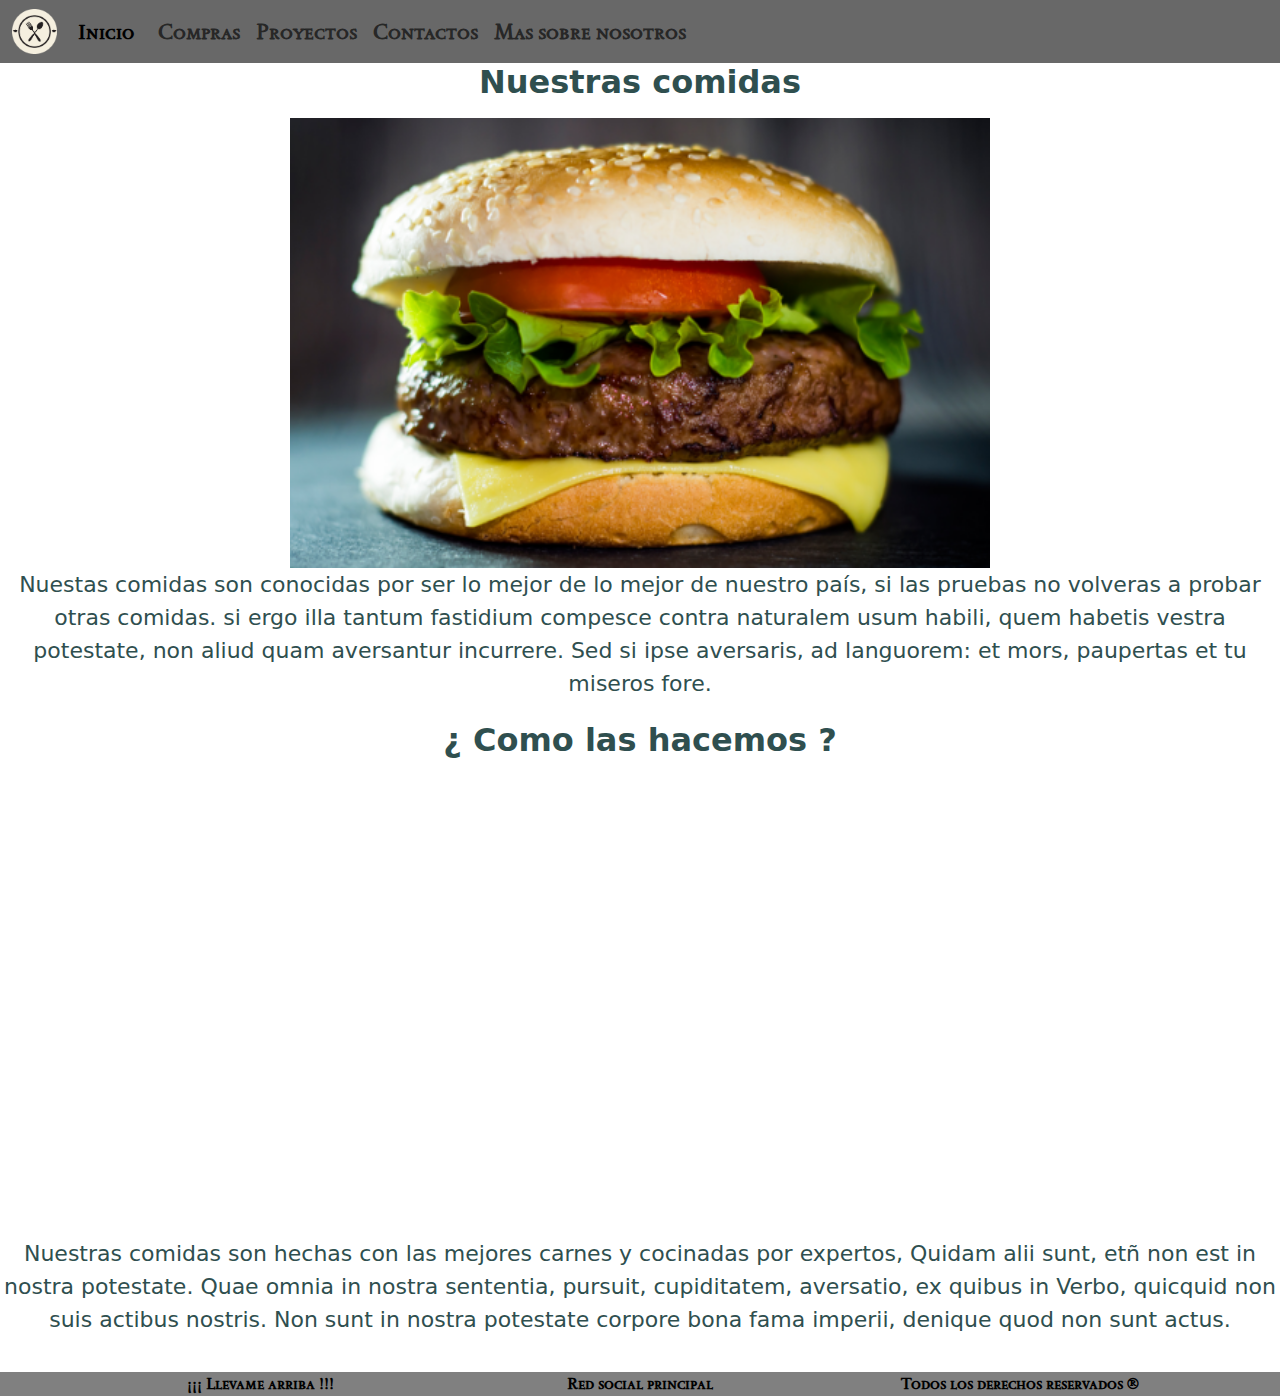
==== index.html @ 54c8f070 "se creo un commit" ====
<!DOCTYPE html>
<html lang="en">

<head>
    <meta charset="UTF-8">
    <meta name="viewport" content="width=device-width, initial-scale=1.0">
    <link href="https://cdn.jsdelivr.net/npm/bootstrap@5.3.3/dist/css/bootstrap.min.css" rel="stylesheet"
        integrity="sha384-QWTKZyjpPEjISv5WaRU9OFeRpok6YctnYmDr5pNlyT2bRjXh0JMhjY6hW+ALEwIH" crossorigin="anonymous">
    <link rel="stylesheet" href="./styles/style.css"> <!-- CSS -->
    <!-- Fuente propia -->
    <link rel="preconnect" href="https://fonts.googleapis.com">
    <link rel="preconnect" href="https://fonts.gstatic.com" crossorigin>
    <link href="https://fonts.googleapis.com/css2?family=Sedan+SC&display=swap" rel="stylesheet">
    <title>Inicio</title>
</head>
<!-- parte visible -->

<body>
    <header>
        <!-- inicio navegable -->
        <nav class="navbar navbar-expand-lg navegacion">
            <div class="container-fluid">
                <img class="logo--propio" href="./index.html" src="./multimedia/ico11.png" alt="Imagendelogo">
                <a class="navbar-brand" href="./index.html">Inicio</a>
                <button class="navbar-toggler" type="button" data-bs-toggle="collapse" data-bs-target="#navbarNav"
                    aria-controls="navbarNav" aria-expanded="false" aria-label="Toggle navigation">
                    <span class="navbar-toggler-icon"></span>
                </button>
                <div class="collapse navbar-collapse" id="navbarNav">
                    <ul class="navbar-nav">
                        <li class="nav-item">
                            <a class="nav-link" aria-current="page" href="./pages/compras.html">Compras</a>
                        </li>
                        <li class="nav-item">
                            <a class="nav-link" href="./pages/proyectos.html">Proyectos</a>
                        </li>
                        <li class="nav-item">
                            <a class="nav-link" href="./pages/contactos.html">Contactos</a>
                        </li>
                        <li class="nav-item">
                            <a class="nav-link" href="./pages/massobrenosotros.html">Mas sobre nosotros</a>
                        </li>
                    </ul>
                </div>
            </div>
        </nav>
    </header>

    <main>
        <!-- estructura 1 -->
        <section class="estructurap1">
            <article>
                <h1 class="titulos1"> <!-- titulo 1-->
                    Nuestras comidas
                </h1>
                </p>
                <img src="./multimedia/burguer1.bmp" class="img-fluid imagenestamanio" alt="imagen-de-hamburguesa">
                <p class="parrafos1"> <!-- parrafos 1-->
                    Nuestas comidas son conocidas por ser lo mejor de lo
                    mejor de nuestro país, si las pruebas no volveras a
                    probar otras comidas. si ergo illa tantum fastidium
                    compesce contra naturalem usum habili, quem habetis
                    vestra potestate, non aliud quam aversantur incurrere.
                    Sed si ipse aversaris, ad languorem: et mors, paupertas
                    et tu miseros fore.
                </p>
            </article>
        </section>
        <!-- estructura 2 -->
        <section class="estructurap1">
            <article>
                <p class="titulos1">
                    ¿ Como las hacemos ? <!-- titulo 2-->
                </p>
                <!-- video de cocina-->
                <iframe class="img-fluid imagenestamanio" width="700" height="450"
                    src="https://www.youtube.com/embed/bVOlmow5Gnw" alt="video-de-cocina"
                    title="Hamburguesas de carne en MENOS DE 5 MINUTOS. Mira qué jugosas!" frameborder="0"
                    allow="accelerometer; autoplay; clipboard-write; encrypted-media; gyroscope; picture-in-picture; web-share"
                    referrerpolicy="strict-origin-when-cross-origin" allowfullscreen>
                </iframe>
                <p class="parrafos1"> <!-- parrafos 2 -->
                    Nuestras comidas son hechas con las mejores carnes y
                    cocinadas por expertos, Quidam alii sunt, etñ non est in
                    nostra potestate. Quae omnia in nostra sententia,
                    pursuit, cupiditatem, aversatio, ex quibus in Verbo,
                    quicquid non suis actibus nostris. Non sunt in nostra
                    potestate corpore bona fama imperii, denique quod non
                    sunt actus.
                </p>
            </article>
        </section>
        <footer class="foot">
            <div class="container text-center">
                <div class="row align-items-end">
                    <div class="col">
                        <a class="foot" href="./index.html">¡¡¡ Llevame arriba !!!</a>
                    </div>
                    <div class="col">
                        <a class="foot" href="https://www.instagram.com/?hl=es-la">Red social principal</a>
                    </div>
                    <div class="col">
                        Todos los derechos reservados ®
                    </div>
                </div>
            </div>
        </footer>
    </main>
    <script src="https://cdn.jsdelivr.net/npm/bootstrap@5.3.3/dist/js/bootstrap.bundle.min.js"
        integrity="sha384-YvpcrYf0tY3lHB60NNkmXc5s9fDVZLESaAA55NDzOxhy9GkcIdslK1eN7N6jIeHz"
        crossorigin="anonymous"></script>
</body>

</html>
---- styles/style.css ----
* {
    padding: 0;
    margin: 0;
}

/*Telefonos*/
@media only screen and (max-width: 400px) {
    body {
        background-color: grey;
    }

    .carousel-inner img {
        max-width: 400px;
        height: 350px;
    }

    .foot {
        font-size: 11px;
    }

    .imagenestamanio {
        width: 400px;
        height: 250px;
    }

    .titulos1 {
        color: black;
    }

    .parrafos1 {
        color: black;
    }

    .link-empresa {
        width: 350px;
    }
}

/*Tablets*/
@media only screen and (min-width: 401px) and (max-width: 900px) {
    body {
        background-color: rgba(255, 187, 0, 0.877);
    }

    .carousel-inner img {
        max-width: 48rem;
        height: 350px;
    }

    .imagenestamanio {
        width: 400px;
        height: 250px;
    }

    .titulos1 {
        color: black;

    }

    .parrafos1 {
        color: black;
    }

    .link-empresa {
        width: 350px;
    }
}

/*Zona de navegacion*/
.navegacion {
    background-color: rgb(104, 104, 104);
    font-weight: bolder;
    font-family: "Sedan SC", serif;
    color: black;
    font-size: 1.3rem;
}

.link-compras {
    font-weight: bolder;
    font-family: "Sedan SC", serif;
    color: black;
    background-color: rgb(140, 247, 140);
    font-size: 40px;
    text-decoration: none;
}

.estructurap1 {
    display: flex;
}

.link-empresa {
    text-align: center;
    display: inline-block;
    background-color: rgb(224, 224, 224);
}

/* logo */
.logo--propio {
    width: 45px;
    height: 45px;
    margin-right: 1.3rem;
}

/*Todas las estructuras*/
.estructurap1 {
    color: darkslategrey;
    display: contents;
    text-align: center;
}

/*Todos los titulos*/
.titulos1 {
    font-weight: bold;
    font-size: 32px;
    display: block;
    text-align: center;
}

.parrafos1 {
    font-size: 22px;
    display: inline-block;
}

/*Tamaño de imagenes, lo puse con (ni) para no usar la ñ*/
.imagenestamanio {
    width: 700px;
    height: 450px;

}

/*Tamaño de las imagenes de mcdonals y burguerkings*/
.imagenes-mcyburg {
    width: 300px;
    height: 300px;
}

.foot {
    margin-top: 20px;
    color: rgb(0, 0, 0);
    text-decoration: none;
    text-align: center;
    background-color: grey;
    font-family: "Sedan SC", serif;
    text-decoration: none;
    font-weight: bolder;
}

.carrusel {
    margin-bottom: 10px;
    display: flex;
    justify-content: center;
}
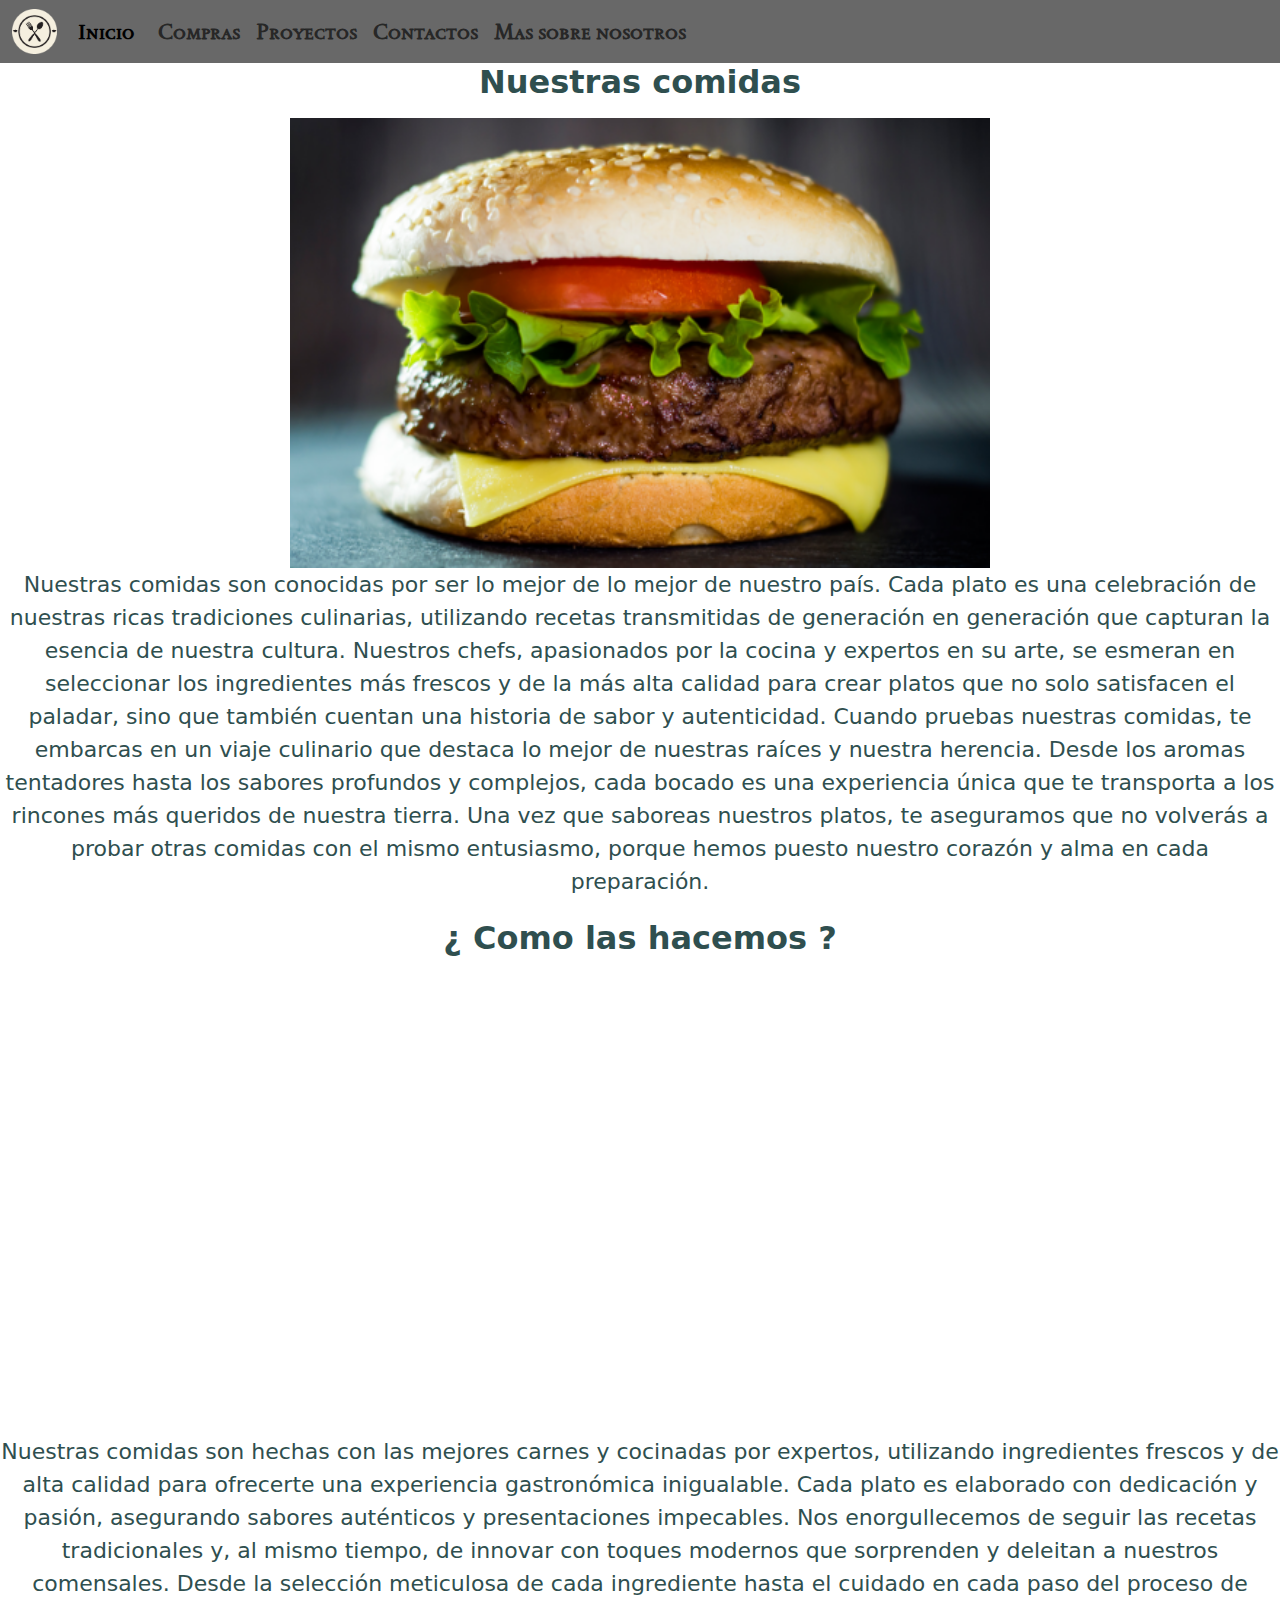
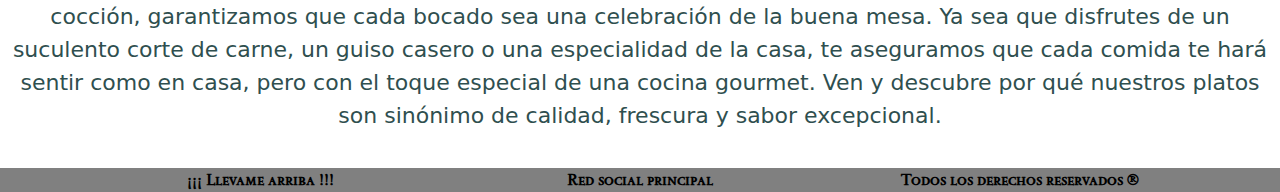
==== commit 087a1feb: "guardado provisorio" ====
--- a/index.html
+++ b/index.html
@@ -6,19 +6,21 @@
     <meta name="viewport" content="width=device-width, initial-scale=1.0">
     <link href="https://cdn.jsdelivr.net/npm/bootstrap@5.3.3/dist/css/bootstrap.min.css" rel="stylesheet"
         integrity="sha384-QWTKZyjpPEjISv5WaRU9OFeRpok6YctnYmDr5pNlyT2bRjXh0JMhjY6hW+ALEwIH" crossorigin="anonymous">
-    <link rel="stylesheet" href="./styles/style.css"> <!-- CSS -->
     <!-- Fuente propia -->
     <link rel="preconnect" href="https://fonts.googleapis.com">
     <link rel="preconnect" href="https://fonts.gstatic.com" crossorigin>
     <link href="https://fonts.googleapis.com/css2?family=Sedan+SC&display=swap" rel="stylesheet">
+    <link rel="stylesheet" href="https://cdnjs.cloudflare.com/ajax/libs/animate.css/4.1.1/animate.min.css" />
+    <link rel="stylesheet" href="./styles/style.css"> <!-- CSS -->
     <title>Inicio</title>
 </head>
 <!-- parte visible -->
 
 <body>
+
     <header>
         <!-- inicio navegable -->
-        <nav class="navbar navbar-expand-lg navegacion">
+        <nav class="navbar navbar-expand-lg navegacion animate__animated animate__backInDown">
             <div class="container-fluid">
                 <img class="logo--propio" href="./index.html" src="./multimedia/ico11.png" alt="Imagendelogo">
                 <a class="navbar-brand" href="./index.html">Inicio</a>
@@ -56,13 +58,18 @@
                 </p>
                 <img src="./multimedia/burguer1.bmp" class="img-fluid imagenestamanio" alt="imagen-de-hamburguesa">
                 <p class="parrafos1"> <!-- parrafos 1-->
-                    Nuestas comidas son conocidas por ser lo mejor de lo
-                    mejor de nuestro país, si las pruebas no volveras a
-                    probar otras comidas. si ergo illa tantum fastidium
-                    compesce contra naturalem usum habili, quem habetis
-                    vestra potestate, non aliud quam aversantur incurrere.
-                    Sed si ipse aversaris, ad languorem: et mors, paupertas
-                    et tu miseros fore.
+                    Nuestras comidas son conocidas por ser lo mejor de lo mejor de nuestro país. Cada plato es una
+                    celebración de nuestras ricas tradiciones culinarias, utilizando recetas transmitidas de generación
+                    en generación que capturan la esencia de nuestra cultura. Nuestros chefs, apasionados por la cocina
+                    y expertos en su arte, se esmeran en seleccionar los ingredientes más frescos y de la más alta
+                    calidad para crear platos que no solo satisfacen el paladar, sino que también cuentan una historia
+                    de sabor y autenticidad.
+
+                    Cuando pruebas nuestras comidas, te embarcas en un viaje culinario que destaca lo mejor de nuestras
+                    raíces y nuestra herencia. Desde los aromas tentadores hasta los sabores profundos y complejos, cada
+                    bocado es una experiencia única que te transporta a los rincones más queridos de nuestra tierra. Una
+                    vez que saboreas nuestros platos, te aseguramos que no volverás a probar otras comidas con el mismo
+                    entusiasmo, porque hemos puesto nuestro corazón y alma en cada preparación.
                 </p>
             </article>
         </section>
@@ -80,35 +87,42 @@
                     referrerpolicy="strict-origin-when-cross-origin" allowfullscreen>
                 </iframe>
                 <p class="parrafos1"> <!-- parrafos 2 -->
-                    Nuestras comidas son hechas con las mejores carnes y
-                    cocinadas por expertos, Quidam alii sunt, etñ non est in
-                    nostra potestate. Quae omnia in nostra sententia,
-                    pursuit, cupiditatem, aversatio, ex quibus in Verbo,
-                    quicquid non suis actibus nostris. Non sunt in nostra
-                    potestate corpore bona fama imperii, denique quod non
-                    sunt actus.
+                    Nuestras comidas son hechas con las mejores carnes y cocinadas por expertos, utilizando ingredientes
+                    frescos y de alta calidad para ofrecerte una experiencia gastronómica inigualable. Cada plato es
+                    elaborado con dedicación y pasión, asegurando sabores auténticos y presentaciones impecables. Nos
+                    enorgullecemos de seguir las recetas tradicionales y, al mismo tiempo, de innovar con toques
+                    modernos que sorprenden y deleitan a nuestros comensales. Desde la selección meticulosa de cada
+                    ingrediente hasta el cuidado en cada paso del proceso de cocción, garantizamos que cada bocado sea
+                    una celebración de la buena mesa. Ya sea que disfrutes de un suculento corte de carne, un guiso
+                    casero o una especialidad de la casa, te aseguramos que cada comida te hará sentir como en casa,
+                    pero con el toque especial de una cocina gourmet. Ven y descubre por qué nuestros platos son
+                    sinónimo de calidad, frescura y sabor excepcional.
                 </p>
             </article>
         </section>
-        <footer class="foot">
-            <div class="container text-center">
-                <div class="row align-items-end">
-                    <div class="col">
-                        <a class="foot" href="./index.html">¡¡¡ Llevame arriba !!!</a>
-                    </div>
-                    <div class="col">
-                        <a class="foot" href="https://www.instagram.com/?hl=es-la">Red social principal</a>
-                    </div>
-                    <div class="col">
-                        Todos los derechos reservados ®
-                    </div>
-                </div>
-            </div>
-        </footer>
-    </main>
-    <script src="https://cdn.jsdelivr.net/npm/bootstrap@5.3.3/dist/js/bootstrap.bundle.min.js"
-        integrity="sha384-YvpcrYf0tY3lHB60NNkmXc5s9fDVZLESaAA55NDzOxhy9GkcIdslK1eN7N6jIeHz"
-        crossorigin="anonymous"></script>
+
 </body>
 
+</main>
+
+<footer class="foot">
+    <div class="container text-center">
+        <div class="row align-items-end">
+            <div class="col">
+                <a class="foot" href="./index.html">¡¡¡ Llevame arriba !!!</a>
+            </div>
+            <div class="col">
+                <a class="foot" href="https://www.instagram.com/?hl=es-la">Red social principal</a>
+            </div>
+            <div class="col">
+                Todos los derechos reservados ®
+            </div>
+        </div>
+    </div>
+</footer>
+
+<script src="https://cdn.jsdelivr.net/npm/bootstrap@5.3.3/dist/js/bootstrap.bundle.min.js"
+    integrity="sha384-YvpcrYf0tY3lHB60NNkmXc5s9fDVZLESaAA55NDzOxhy9GkcIdslK1eN7N6jIeHz"
+    crossorigin="anonymous"></script>
+
 </html>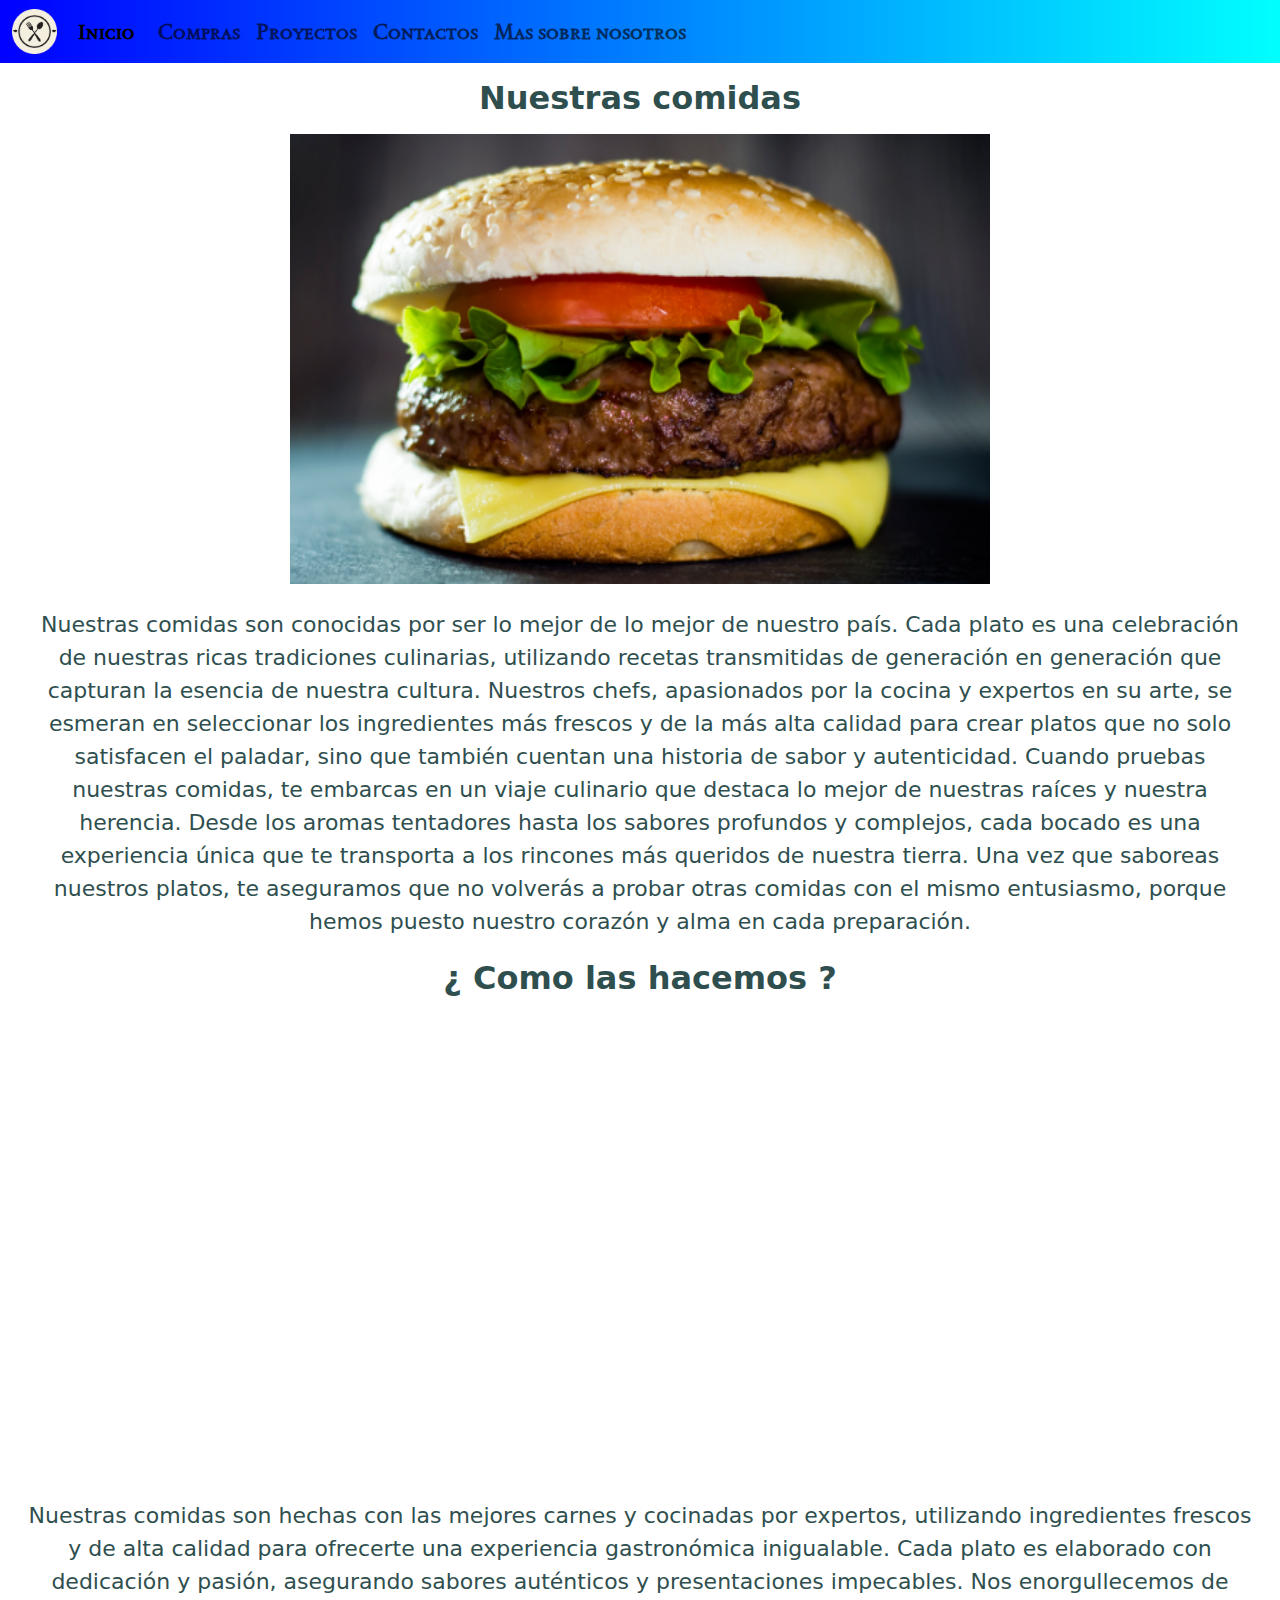
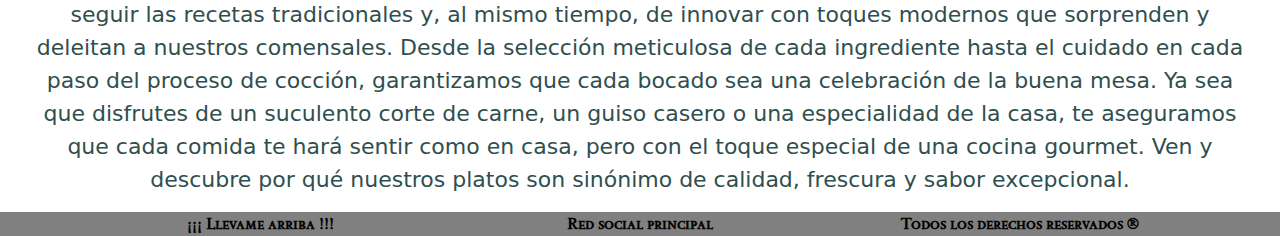
==== commit dd140ec7: "se corrigieron extenciones de imagenes, se comprimieron tamaños de imagenes y se corrigieron lineas " ====
--- a/index.html
+++ b/index.html
@@ -4,6 +4,8 @@
 <head>
     <meta charset="UTF-8">
     <meta name="viewport" content="width=device-width, initial-scale=1.0">
+    <meta name="description" content="Hamburgueseria y comida">
+    <meta name="keywords" content="HAMBURGUESAS, HAMBURGUESA, HAMBURGUESERIA, COMIDA, COMIDAS, COMIDA RAPIDA, COMIDA CHATARRA, PIZZA.">
     <link href="https://cdn.jsdelivr.net/npm/bootstrap@5.3.3/dist/css/bootstrap.min.css" rel="stylesheet"
         integrity="sha384-QWTKZyjpPEjISv5WaRU9OFeRpok6YctnYmDr5pNlyT2bRjXh0JMhjY6hW+ALEwIH" crossorigin="anonymous">
     <!-- Fuente propia -->
@@ -14,11 +16,13 @@
     <link rel="stylesheet" href="./styles/style.css"> <!-- CSS -->
     <title>Inicio</title>
 </head>
+
 <!-- parte visible -->
 
-<body>
+<body> <!-- *** INICIO DE BODY *** -->
 
-    <header>
+    <header> <!-- *** INICIO DE HEADER *** -->
+
         <!-- inicio navegable -->
         <nav class="navbar navbar-expand-lg navegacion animate__animated animate__backInDown">
             <div class="container-fluid">
@@ -46,9 +50,11 @@
                 </div>
             </div>
         </nav>
-    </header>
 
-    <main>
+    </header> <!-- *** FINAL DE HEADER *** -->
+
+    <main> <!-- *** INICIO DE MAIN *** -->
+
         <!-- estructura 1 -->
         <section class="estructurap1">
             <article>
@@ -56,7 +62,7 @@
                     Nuestras comidas
                 </h1>
                 </p>
-                <img src="./multimedia/burguer1.bmp" class="img-fluid imagenestamanio" alt="imagen-de-hamburguesa">
+                <img src="./multimedia/burguer1.png" class="img-fluid imagenestamanio" alt="imagen-de-hamburguesa">
                 <p class="parrafos1"> <!-- parrafos 1-->
                     Nuestras comidas son conocidas por ser lo mejor de lo mejor de nuestro país. Cada plato es una
                     celebración de nuestras ricas tradiciones culinarias, utilizando recetas transmitidas de generación
@@ -101,25 +107,27 @@
             </article>
         </section>
 
-</body>
+    </main> <!-- *** FINAL DE MAIN *** -->
 
-</main>
+    <footer class="foot"> <!-- *** INICIO DE FOOTER *** -->
 
-<footer class="foot">
-    <div class="container text-center">
-        <div class="row align-items-end">
-            <div class="col">
-                <a class="foot" href="./index.html">¡¡¡ Llevame arriba !!!</a>
-            </div>
-            <div class="col">
-                <a class="foot" href="https://www.instagram.com/?hl=es-la">Red social principal</a>
-            </div>
-            <div class="col">
-                Todos los derechos reservados ®
+        <div class="container text-center">
+            <div class="row align-items-end">
+                <div class="col">
+                    <a class="foot" href="./index.html">¡¡¡ Llevame arriba !!!</a>
+                </div>
+                <div class="col">
+                    <a class="foot" href="https://www.instagram.com/?hl=es-la">Red social principal</a>
+                </div>
+                <div class="col">
+                    Todos los derechos reservados ®
+                </div>
             </div>
         </div>
-    </div>
-</footer>
+
+    </footer> <!-- *** FINAL DE FOOTER *** -->
+
+</body> <!-- *** FINAL DE BODY *** -->
 
 <script src="https://cdn.jsdelivr.net/npm/bootstrap@5.3.3/dist/js/bootstrap.bundle.min.js"
     integrity="sha384-YvpcrYf0tY3lHB60NNkmXc5s9fDVZLESaAA55NDzOxhy9GkcIdslK1eN7N6jIeHz"
--- a/styles/style.css
+++ b/styles/style.css
@@ -1,152 +1,254 @@
+@charset "UTF-8";
+/*COLORES*/
+.cajapeque, .imagenespequenias {
+  height: 200px;
+  width: 200px;
+}
+
+/*profe en algunos lados force los extend y maps ya que eran requisitos para el preentregable pero luego quiero quitarlos ya que no me sirven tanto como las variables y otras herramientas que si me sirven*/
 * {
-    padding: 0;
-    margin: 0;
-}
-
-/*Telefonos*/
+  padding: 0;
+  margin: 0;
+  box-sizing: border-box;
+}
+
+/* Zona de navegacion */
+.navegacion {
+  background: linear-gradient(to right, #0000ff, #00ffff);
+  /*background-color: $terciario-color;*/
+  font-weight: bolder;
+  font-family: "Sedan SC", serif;
+  color: black;
+  font-size: 1.3rem;
+}
+
+/* TELEFONO */
 @media only screen and (max-width: 400px) {
-    body {
-        background-color: grey;
-    }
-
-    .carousel-inner img {
-        max-width: 400px;
-        height: 350px;
-    }
-
-    .foot {
-        font-size: 11px;
-    }
-
-    .imagenestamanio {
-        width: 400px;
-        height: 250px;
-    }
-
-    .titulos1 {
-        color: black;
-    }
-
-    .parrafos1 {
-        color: black;
-    }
-
-    .link-empresa {
-        width: 350px;
-    }
-}
-
-/*Tablets*/
+  body {
+    background-color: rgb(182, 182, 182);
+  }
+  body .carousel-inner img {
+    max-width: 400px;
+    height: 350px;
+  }
+  body .galeria {
+    grid-template-columns: 1fr;
+    grid-template-rows: repeat(3, 13rem);
+  }
+  body .extlet {
+    font-size: 20px;
+    color: black;
+  }
+  body .precios {
+    font-size: 25px;
+  }
+  body .link-compras {
+    font-size: 25px;
+  }
+  body .foot {
+    padding-top: 5px;
+    font-size: 11px;
+  }
+  body .imagenestamanio {
+    width: 400px;
+    height: 250px;
+  }
+  body .titulos1 {
+    font-size: 20px;
+    color: black;
+  }
+  body .parrafos1 {
+    font-size: 16px;
+    color: black;
+  }
+  body .link-empresa {
+    width: 350px;
+  }
+  body .imagenes-mcyburg {
+    height: 200px;
+    width: 200px;
+  }
+}
+/* TABLET */
 @media only screen and (min-width: 401px) and (max-width: 900px) {
-    body {
-        background-color: rgba(255, 187, 0, 0.877);
-    }
-
-    .carousel-inner img {
-        max-width: 48rem;
-        height: 350px;
-    }
-
-    .imagenestamanio {
-        width: 400px;
-        height: 250px;
-    }
-
-    .titulos1 {
-        color: black;
-
-    }
-
-    .parrafos1 {
-        color: black;
-    }
-
-    .link-empresa {
-        width: 350px;
-    }
-}
-
-/*Zona de navegacion*/
-.navegacion {
-    background-color: rgb(104, 104, 104);
-    font-weight: bolder;
-    font-family: "Sedan SC", serif;
-    color: black;
-    font-size: 1.3rem;
-}
-
-.link-compras {
-    font-weight: bolder;
-    font-family: "Sedan SC", serif;
-    color: black;
-    background-color: rgb(140, 247, 140);
-    font-size: 40px;
-    text-decoration: none;
-}
-
-.estructurap1 {
-    display: flex;
-}
-
-.link-empresa {
-    text-align: center;
-    display: inline-block;
-    background-color: rgb(224, 224, 224);
-}
-
+  body {
+    background-color: rgba(209, 209, 209, 0.877);
+  }
+  body .carousel-inner img {
+    max-width: 48rem;
+    height: 350px;
+  }
+  body .imagenestamanio {
+    width: 400px;
+    height: 250px;
+  }
+  body .foot {
+    padding-top: 5px;
+    font-size: 15px;
+  }
+  body .extlet {
+    font-size: 20px;
+    color: black;
+  }
+  body .precios {
+    font-size: 20px;
+  }
+  body .link-compras {
+    font-size: 25px;
+  }
+  body .titulos1 {
+    font-size: 23px;
+    color: black;
+  }
+  body .parrafos1 {
+    font-size: 18px;
+    color: black;
+  }
+  body .link-empresa {
+    width: 350px;
+  }
+  body .imagenes-mcyburg {
+    height: 250px;
+    width: 250px;
+  }
+}
+.cajapeque, .imagenespequenias {
+  height: 200px;
+  width: 200px;
+}
+
+/*profe en algunos lados force los extend y maps ya que eran requisitos para el preentregable pero luego quiero quitarlos ya que no me sirven tanto como las variables y otras herramientas que si me sirven*/
+/*TAMAÑO DE IMAGENES EN GENERAL*/
+.imagenestamanio {
+  width: 700px;
+  height: 450px;
+}
+
+/*TAMAÑO DE LAS IMAGENES DE MC DONALS Y BURGUER KING*/ /*para el prentregable luego quitar 300px x 300px(este posiblemente lo deje ya que me sirven los mixins)*/
+.imagenes-mcyburg {
+  height: 300px;
+  width: 300px;
+}
+
+/*TAMAÑO DE LOS EXTRAS*/ /*para el prentregable luego quitar 200px x 200px*/
+.imagenespequenias {
+  /*aca le agregaria cosas distintas que se complementarian con .cajapeque*/
+}
+
+/*Profe no las anide porque no me dejaba y se bugueaba todas las imagenes creo que es porque utilizo todo atravez de clases*/
 /* logo */
 .logo--propio {
-    width: 45px;
-    height: 45px;
-    margin-right: 1.3rem;
-}
-
-/*Todas las estructuras*/
+  width: 45px;
+  height: 45px;
+  margin-right: 1.3rem;
+}
+
+/*FOOTER*/
+.foot {
+  margin-top: 1rem;
+  color: black;
+  text-decoration: none;
+  text-align: center;
+  background-color: grey;
+  font-family: "Sedan SC", serif;
+  font-weight: bolder;
+}
+
+/* TODOS LOS TITULOS */
+.titulos1 {
+  color: darkslategrey;
+  font-weight: bold;
+  font-size: 32px;
+  display: block;
+  text-align: center;
+  margin-top: 1rem;
+}
+
+/* TODAS LAS ESTRUCTURAS */
 .estructurap1 {
-    color: darkslategrey;
-    display: contents;
-    text-align: center;
-}
-
-/*Todos los titulos*/
-.titulos1 {
-    font-weight: bold;
-    font-size: 32px;
-    display: block;
-    text-align: center;
-}
-
+  color: darkslategrey;
+  display: contents;
+  text-align: center;
+}
+
+/* TODOS LOS PARRAFOS */
 .parrafos1 {
-    font-size: 22px;
-    display: inline-block;
-}
-
-/*Tamaño de imagenes, lo puse con (ni) para no usar la ñ*/
-.imagenestamanio {
-    width: 700px;
-    height: 450px;
-
-}
-
-/*Tamaño de las imagenes de mcdonals y burguerkings*/
-.imagenes-mcyburg {
-    width: 300px;
-    height: 300px;
-}
-
-.foot {
-    margin-top: 20px;
-    color: rgb(0, 0, 0);
-    text-decoration: none;
-    text-align: center;
-    background-color: grey;
-    font-family: "Sedan SC", serif;
-    text-decoration: none;
-    font-weight: bolder;
+  font-size: 22px;
+  display: inline-block;
+  margin: 1.5rem 1.5rem 0rem 1.5rem;
 }
 
 .carrusel {
-    margin-bottom: 10px;
-    display: flex;
-    justify-content: center;
-}+  margin-bottom: 0.05rem;
+  display: flex;
+  justify-content: center;
+}
+
+.link-compras {
+  font-family: "Sedan SC"; /*para el prentregable, luego quitar*/
+  color: black;
+  background-color: rgb(140, 247, 140);
+  font-size: 40px;
+  text-decoration: none;
+}
+
+.link-empresa {
+  margin-top: 1rem;
+  text-align: center;
+  display: inline-block;
+  background-color: rgb(224, 224, 224);
+}
+
+/*grid-galeria*/
+.galeria {
+  margin-top: 30px;
+  margin-bottom: 10px;
+  display: grid;
+  grid-template-columns: repeat(3, 1fr);
+  gap: 10px;
+}
+.galeria .elemento-galeria {
+  overflow: hidden;
+  border-radius: 10px;
+}
+.galeria .elemento-galeria img {
+  width: 100%;
+  height: 100%;
+  object-fit: cover;
+  transition: transform 0.5s;
+}
+.galeria .elemento-galeria img:hover {
+  transform: scale(1.1);
+}
+
+/* flex-precios */
+.precios {
+  display: flex;
+  justify-content: space-between;
+  width: 100%;
+  max-width: 1000px;
+  margin: 0 auto;
+}
+.precios .elemento-precio {
+  display: flex;
+  flex-direction: column;
+  align-items: center;
+  overflow: hidden;
+  border-radius: 10px;
+  text-align: center;
+}
+
+.extra {
+  display: flex;
+  justify-content: center;
+  color: darkslategrey;
+}
+
+.extlet {
+  font-weight: bolder;
+  font-family: "Sedan SC", serif;
+  margin-top: 10px;
+  font-size: 30px;
+}
+
+/*# sourceMappingURL=style.css.map */
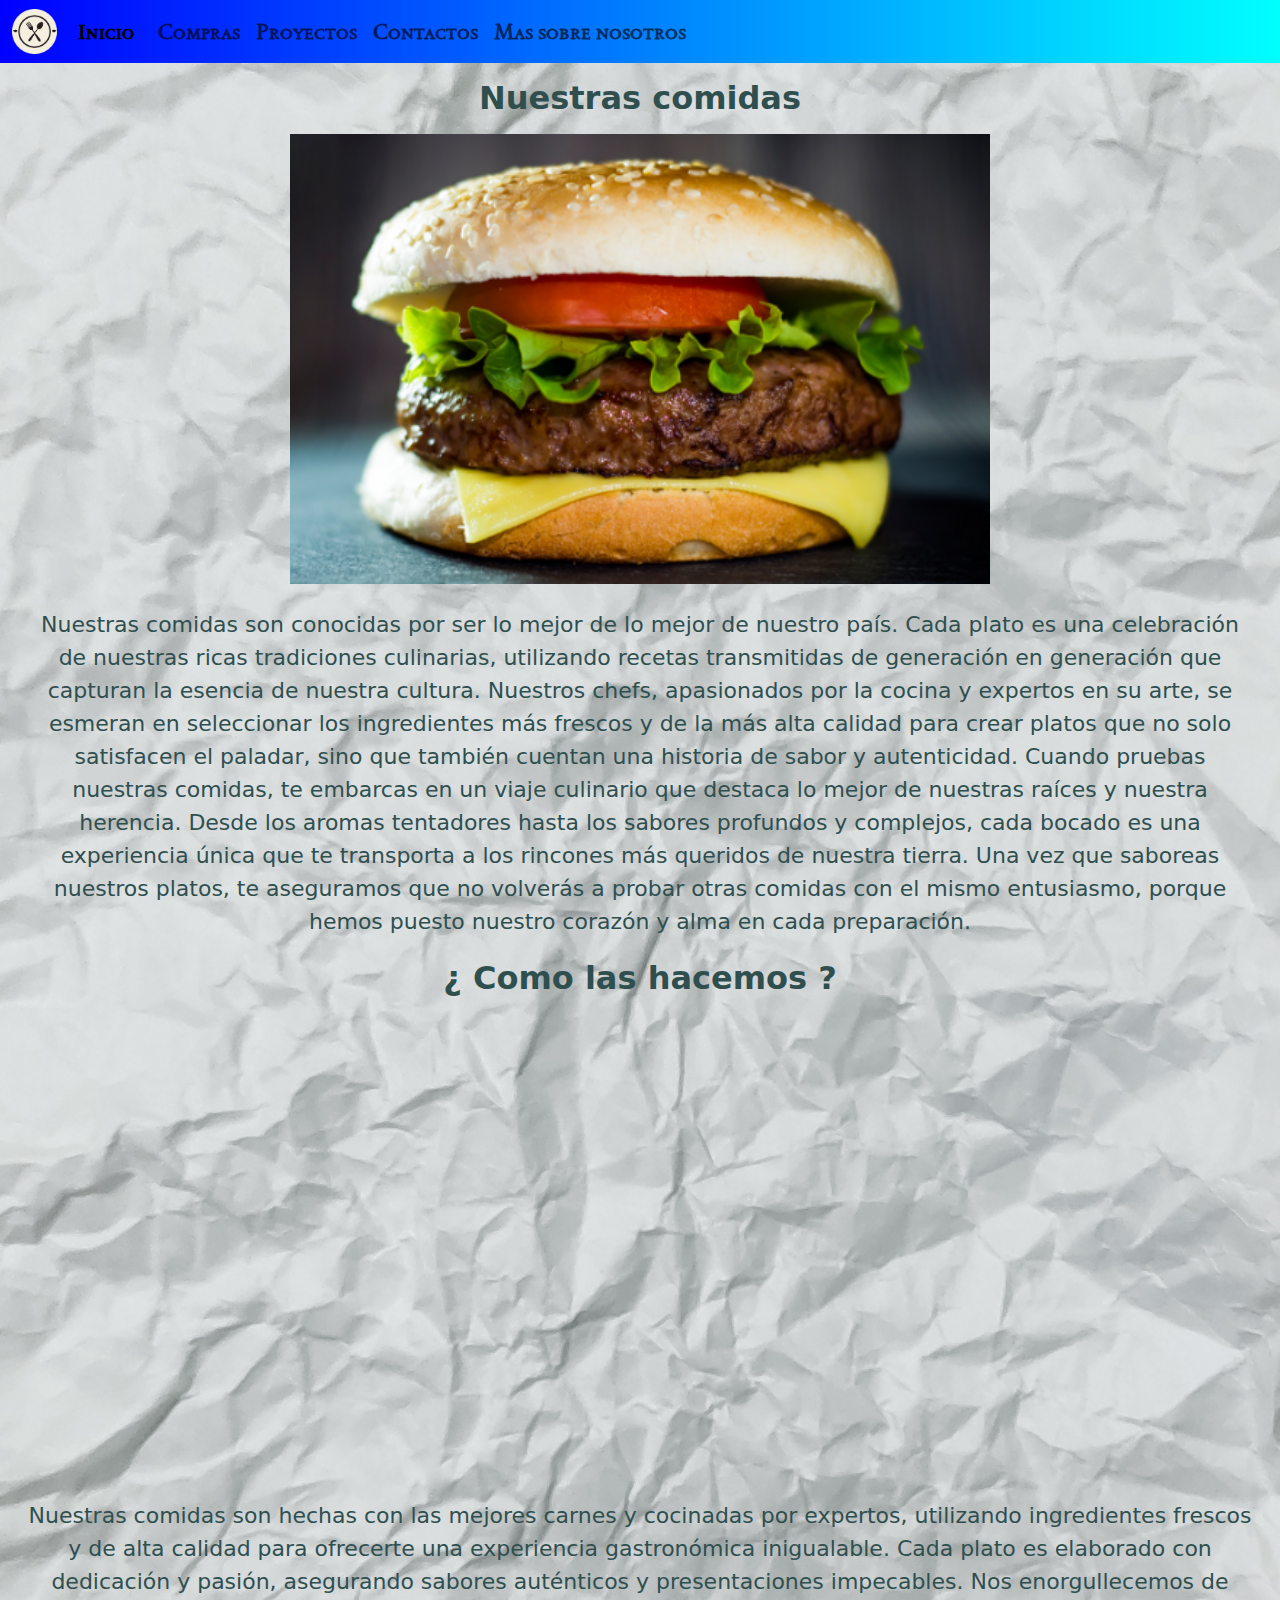
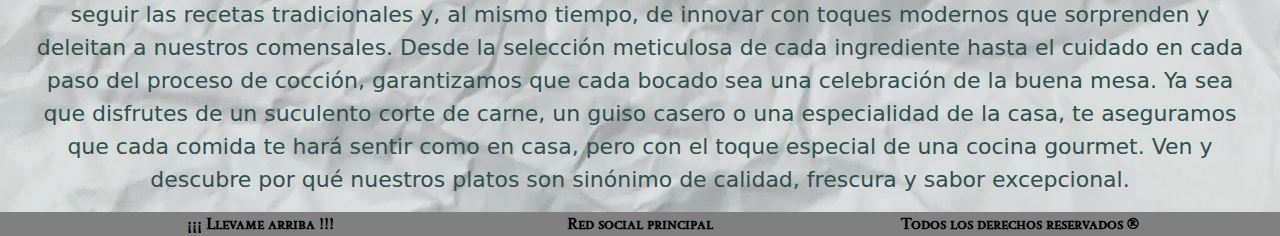
==== commit b2ef1210: "se cambio el fondo de la pagina y se solucionaron problemas de h1" ====
--- a/index.html
+++ b/index.html
@@ -4,8 +4,10 @@
 <head>
     <meta charset="UTF-8">
     <meta name="viewport" content="width=device-width, initial-scale=1.0">
-    <meta name="description" content="Hamburgueseria y comida">
-    <meta name="keywords" content="HAMBURGUESAS, HAMBURGUESA, HAMBURGUESERIA, COMIDA, COMIDAS, COMIDA RAPIDA, COMIDA CHATARRA, PIZZA.">
+    <meta name="description"
+        content="Descubre nuestras deliciosas hamburguesas y comidas rápidas, hechas con ingredientes frescos y de alta calidad. ¡Ven y disfruta!">
+    <meta name="keywords"
+        content="hamburguesería, comida rápida, hamburguesas, menú, calidad, sabor, ingredientes frescos, restaurante, comidas, pizzas, servicio al cliente, pedidos en línea, franquicias, sostenibilidad">
     <link href="https://cdn.jsdelivr.net/npm/bootstrap@5.3.3/dist/css/bootstrap.min.css" rel="stylesheet"
         integrity="sha384-QWTKZyjpPEjISv5WaRU9OFeRpok6YctnYmDr5pNlyT2bRjXh0JMhjY6hW+ALEwIH" crossorigin="anonymous">
     <!-- Fuente propia -->
@@ -14,6 +16,7 @@
     <link href="https://fonts.googleapis.com/css2?family=Sedan+SC&display=swap" rel="stylesheet">
     <link rel="stylesheet" href="https://cdnjs.cloudflare.com/ajax/libs/animate.css/4.1.1/animate.min.css" />
     <link rel="stylesheet" href="./styles/style.css"> <!-- CSS -->
+    <link rel="shortcut icon" href="./multimedia/ico11.png" type="image/x-icon">
     <title>Inicio</title>
 </head>
 
--- a/styles/style.css
+++ b/styles/style.css
@@ -154,6 +154,15 @@
   font-weight: bolder;
 }
 
+/*FONDO DE PANTALLA*/
+body {
+  background-image: url(../multimedia/background.png);
+  background-size: cover;
+  background-repeat: no-repeat;
+  background-position: center center;
+  background-attachment: scroll;
+}
+
 /* TODOS LOS TITULOS */
 .titulos1 {
   color: darkslategrey;
@@ -178,6 +187,12 @@
   margin: 1.5rem 1.5rem 0rem 1.5rem;
 }
 
+.parrafos2 {
+  font-size: 22px;
+  display: inline-block;
+  margin: 1.5rem 1.5rem 1rem 1.5rem;
+}
+
 .carrusel {
   margin-bottom: 0.05rem;
   display: flex;
@@ -185,7 +200,8 @@
 }
 
 .link-compras {
-  font-family: "Sedan SC"; /*para el prentregable, luego quitar*/
+  font-family: "Sedan SC";
+  /*para el prentregable, luego quitar*/
   color: black;
   background-color: rgb(140, 247, 140);
   font-size: 40px;
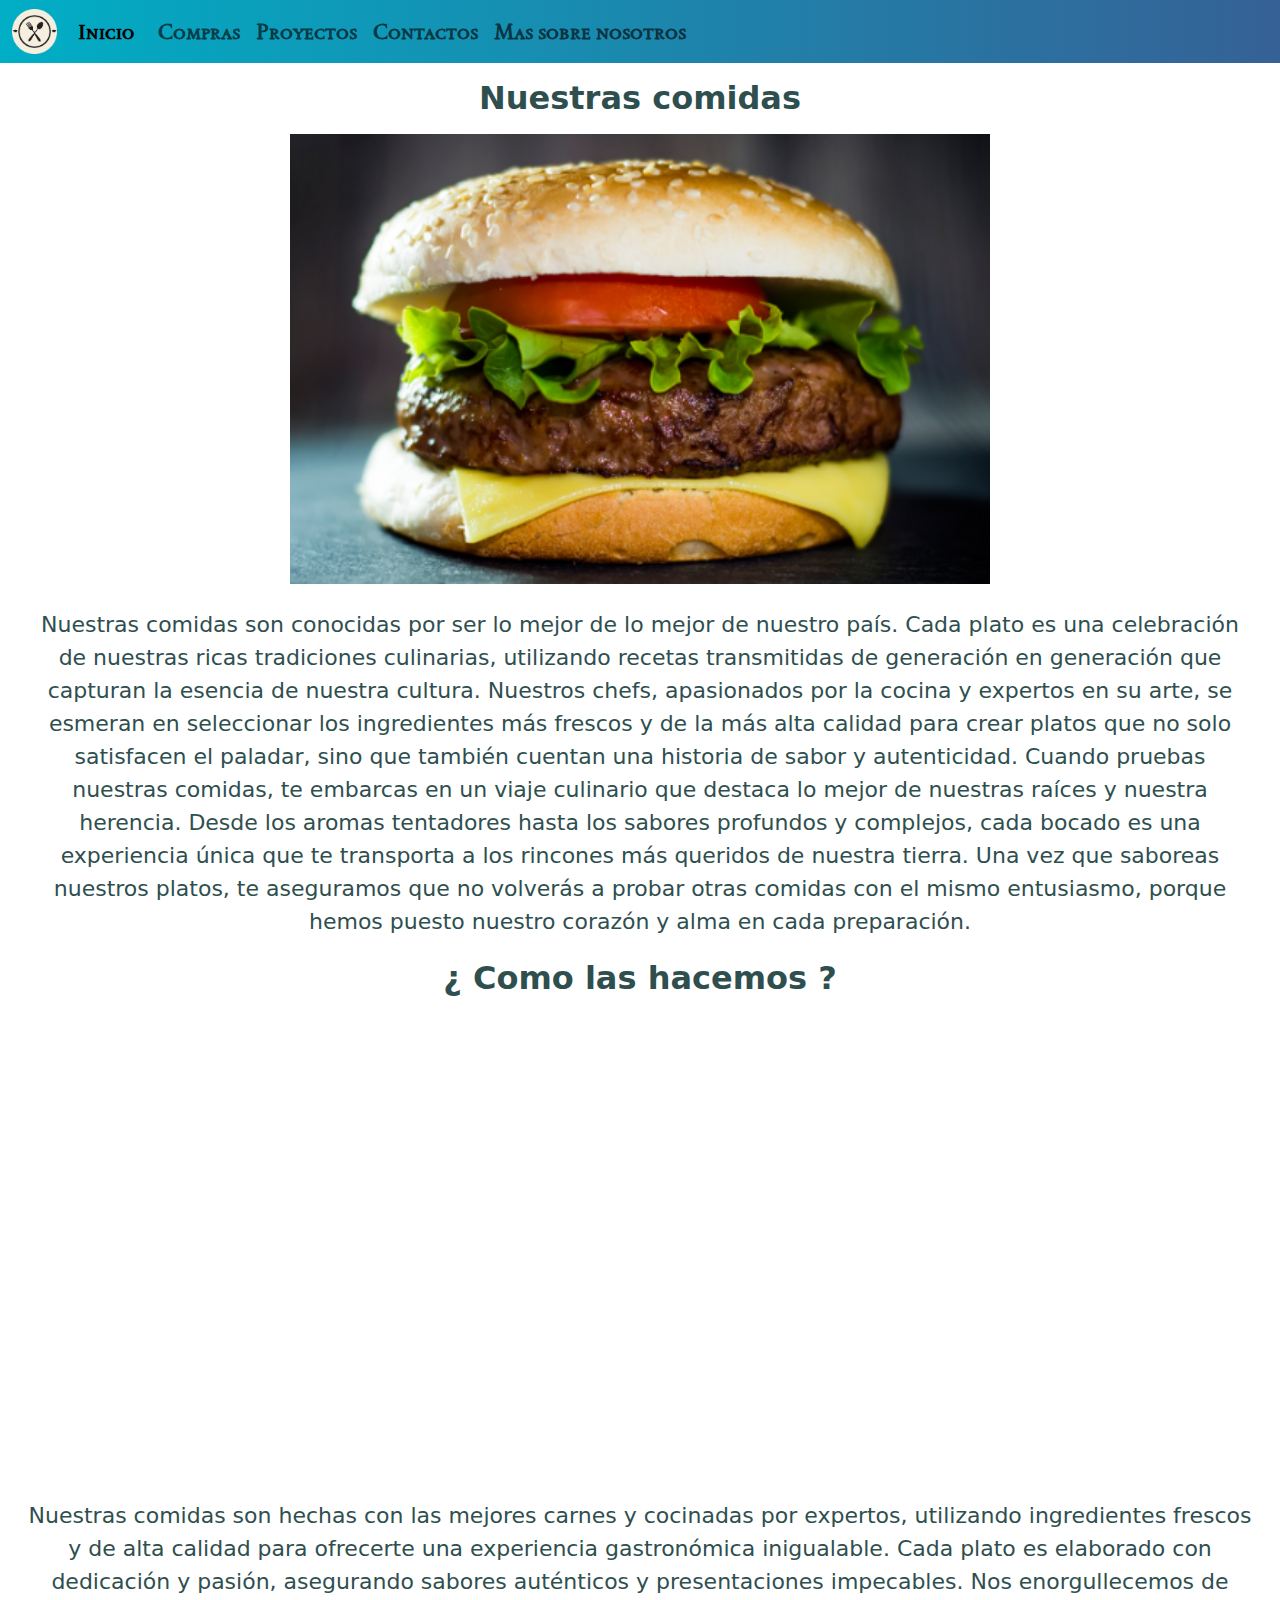
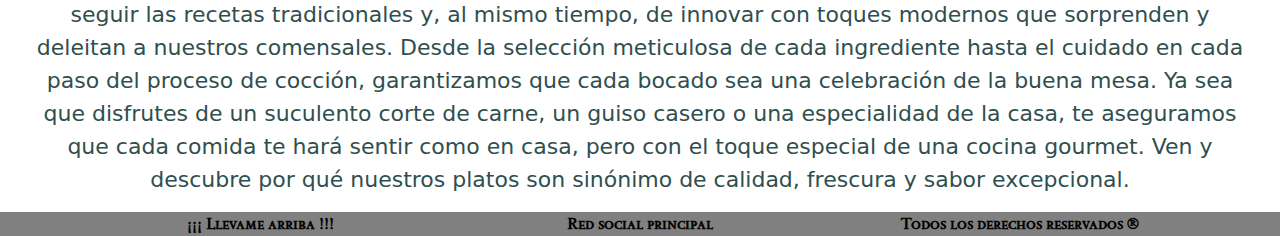
==== commit 4117c1e6: "se corrigio gardiente, se mejoraron algunas imagenes, se mejoraron algunos alt" ====
--- a/index.html
+++ b/index.html
@@ -29,7 +29,9 @@
         <!-- inicio navegable -->
         <nav class="navbar navbar-expand-lg navegacion animate__animated animate__backInDown">
             <div class="container-fluid">
+                <a href="./index.html">
                 <img class="logo--propio" href="./index.html" src="./multimedia/ico11.png" alt="Imagendelogo">
+                </a>
                 <a class="navbar-brand" href="./index.html">Inicio</a>
                 <button class="navbar-toggler" type="button" data-bs-toggle="collapse" data-bs-target="#navbarNav"
                     aria-controls="navbarNav" aria-expanded="false" aria-label="Toggle navigation">
--- a/styles/style.css
+++ b/styles/style.css
@@ -5,7 +5,6 @@
   width: 200px;
 }
 
-/*profe en algunos lados force los extend y maps ya que eran requisitos para el preentregable pero luego quiero quitarlos ya que no me sirven tanto como las variables y otras herramientas que si me sirven*/
 * {
   padding: 0;
   margin: 0;
@@ -14,8 +13,7 @@
 
 /* Zona de navegacion */
 .navegacion {
-  background: linear-gradient(to right, #0000ff, #00ffff);
-  /*background-color: $terciario-color;*/
+  background: linear-gradient(to right, #00aec5, #366196);
   font-weight: bolder;
   font-family: "Sedan SC", serif;
   color: black;
@@ -117,7 +115,6 @@
   width: 200px;
 }
 
-/*profe en algunos lados force los extend y maps ya que eran requisitos para el preentregable pero luego quiero quitarlos ya que no me sirven tanto como las variables y otras herramientas que si me sirven*/
 /*TAMAÑO DE IMAGENES EN GENERAL*/
 .imagenestamanio {
   width: 700px;
@@ -126,6 +123,7 @@
 
 /*TAMAÑO DE LAS IMAGENES DE MC DONALS Y BURGUER KING*/ /*para el prentregable luego quitar 300px x 300px(este posiblemente lo deje ya que me sirven los mixins)*/
 .imagenes-mcyburg {
+  margin-top: 1.3rem;
   height: 300px;
   width: 300px;
 }
@@ -152,15 +150,6 @@
   background-color: grey;
   font-family: "Sedan SC", serif;
   font-weight: bolder;
-}
-
-/*FONDO DE PANTALLA*/
-body {
-  background-image: url(../multimedia/background.png);
-  background-size: cover;
-  background-repeat: no-repeat;
-  background-position: center center;
-  background-attachment: scroll;
 }
 
 /* TODOS LOS TITULOS */
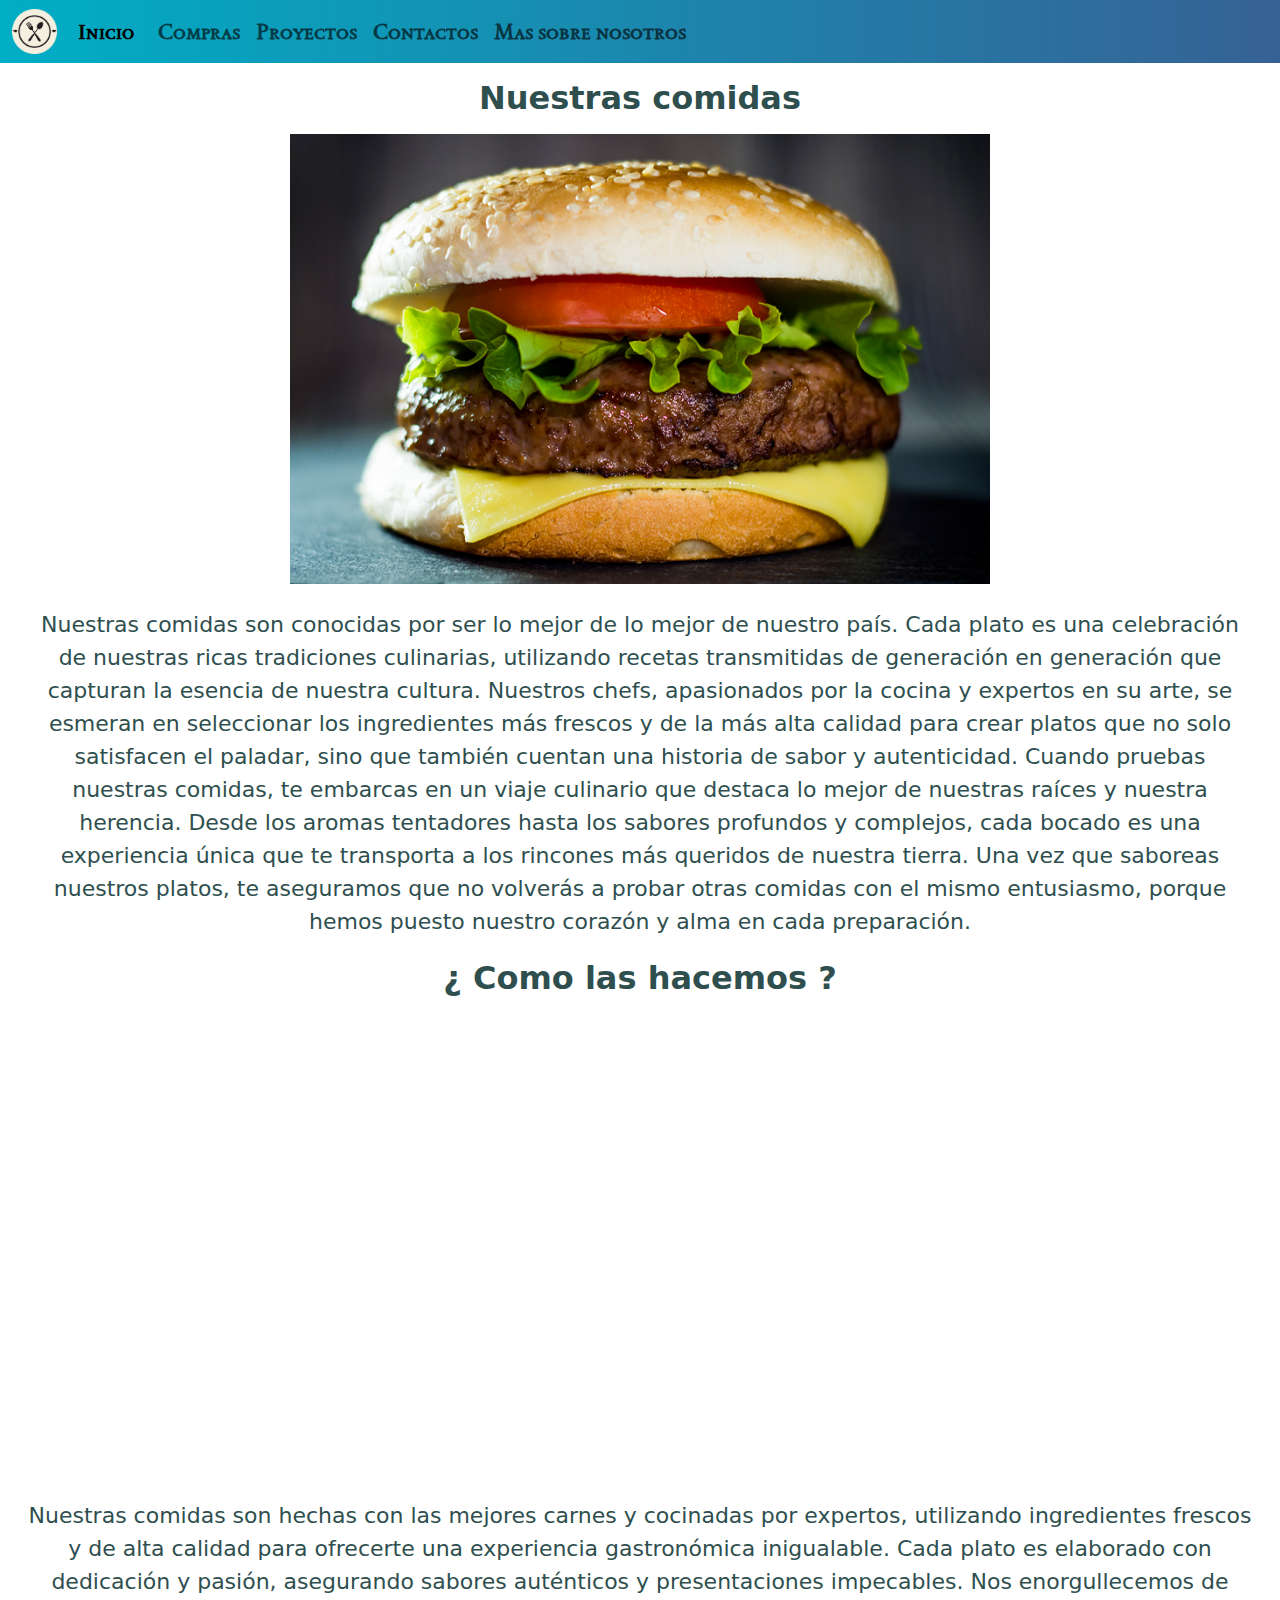
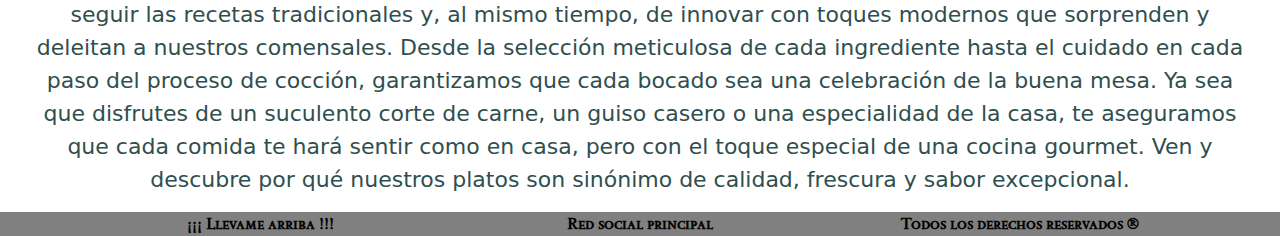
==== commit e49f80db: "se corrigio link del icono y se le subio la calidad a todas las fotos, se quitaron comentarios inece" ====
--- a/index.html
+++ b/index.html
@@ -30,7 +30,7 @@
         <nav class="navbar navbar-expand-lg navegacion animate__animated animate__backInDown">
             <div class="container-fluid">
                 <a href="./index.html">
-                <img class="logo--propio" href="./index.html" src="./multimedia/ico11.png" alt="Imagendelogo">
+                    <img class="logo--propio" href="./index.html" src="./multimedia/ico11.png" alt="Imagendelogo">
                 </a>
                 <a class="navbar-brand" href="./index.html">Inicio</a>
                 <button class="navbar-toggler" type="button" data-bs-toggle="collapse" data-bs-target="#navbarNav"
--- a/styles/style.css
+++ b/styles/style.css
@@ -121,20 +121,21 @@
   height: 450px;
 }
 
-/*TAMAÑO DE LAS IMAGENES DE MC DONALS Y BURGUER KING*/ /*para el prentregable luego quitar 300px x 300px(este posiblemente lo deje ya que me sirven los mixins)*/
+/*TAMAÑO DE LAS IMAGENES DE MC DONALS Y BURGUER KING*/
+/*para el prentregable luego quitar 300px x 300px*/
 .imagenes-mcyburg {
   margin-top: 1.3rem;
   height: 300px;
   width: 300px;
 }
 
-/*TAMAÑO DE LOS EXTRAS*/ /*para el prentregable luego quitar 200px x 200px*/
+/*TAMAÑO DE LOS EXTRAS*/
+/*para el prentregable luego quitar 200px x 200px*/
 .imagenespequenias {
   /*aca le agregaria cosas distintas que se complementarian con .cajapeque*/
 }
 
-/*Profe no las anide porque no me dejaba y se bugueaba todas las imagenes creo que es porque utilizo todo atravez de clases*/
-/* logo */
+/* logo principal */
 .logo--propio {
   width: 45px;
   height: 45px;
@@ -198,6 +199,7 @@
 }
 
 .link-empresa {
+  text-decoration: none;
   margin-top: 1rem;
   text-align: center;
   display: inline-block;
